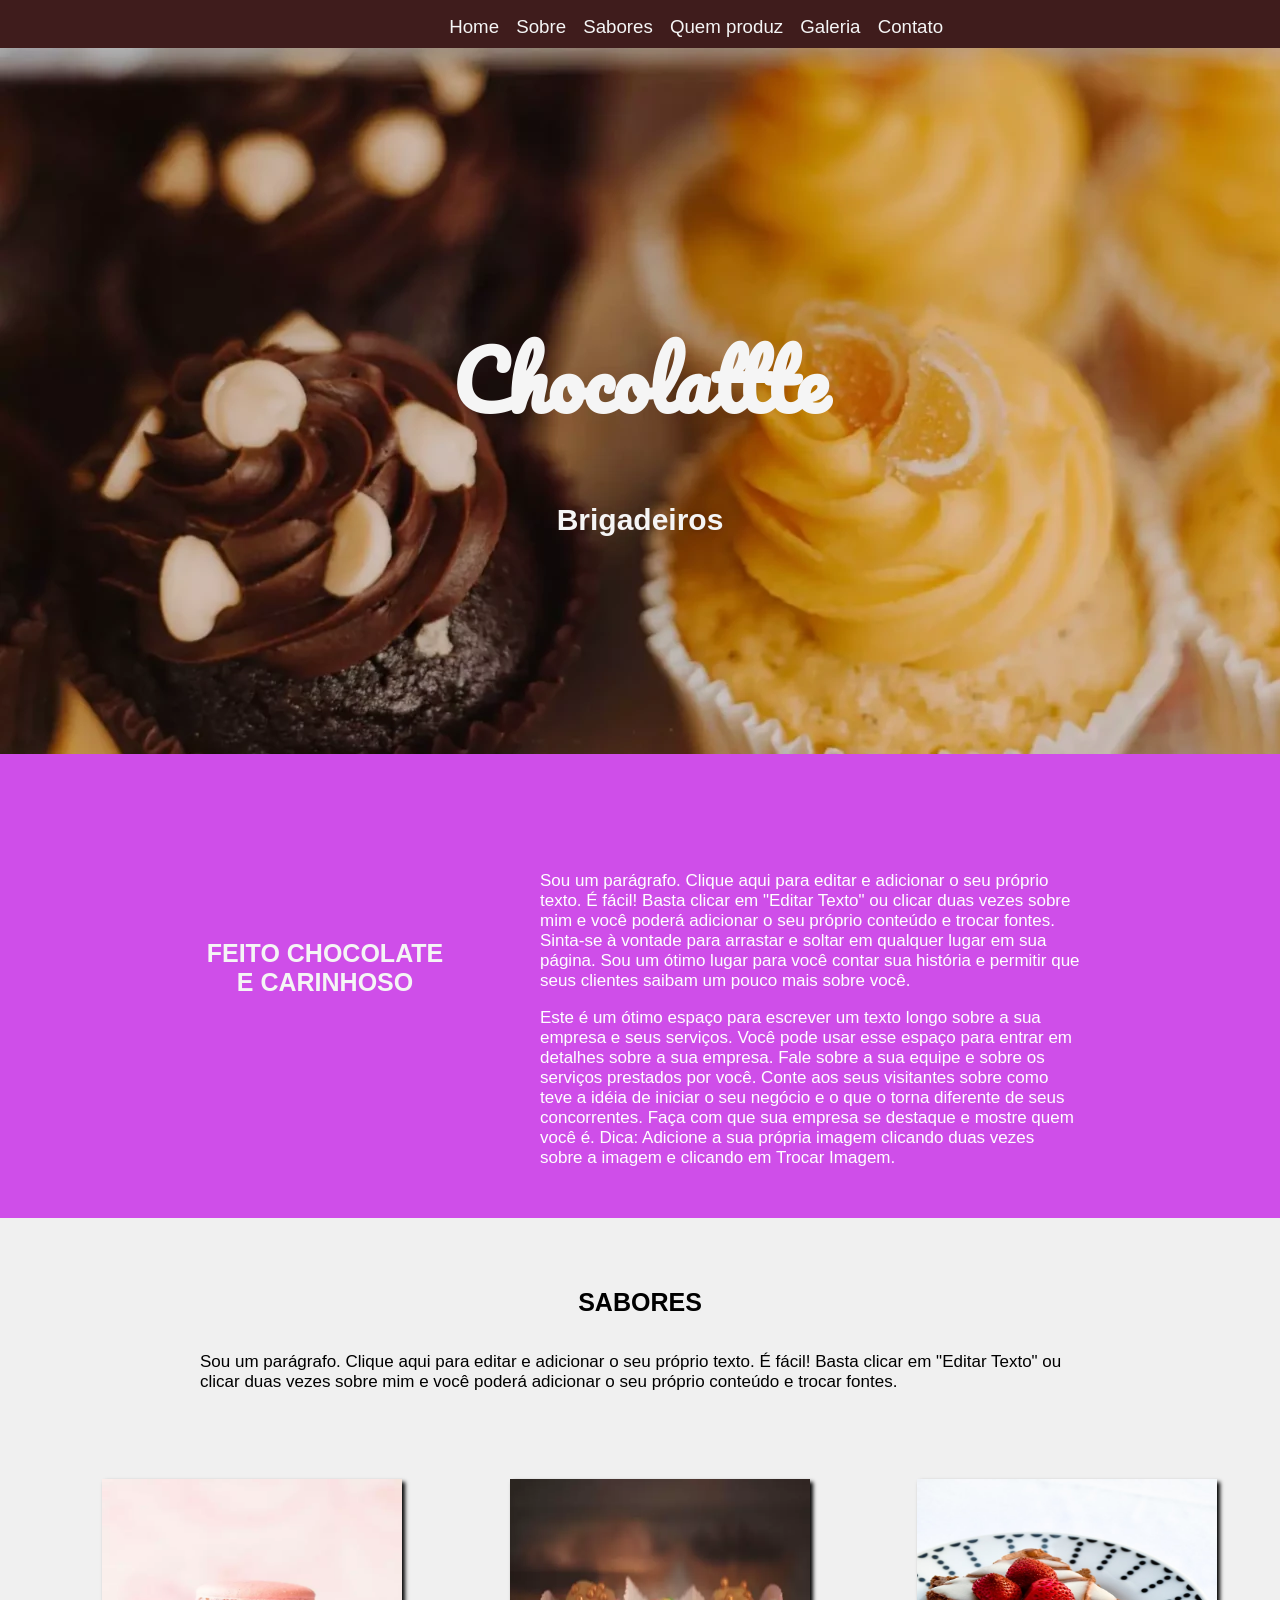
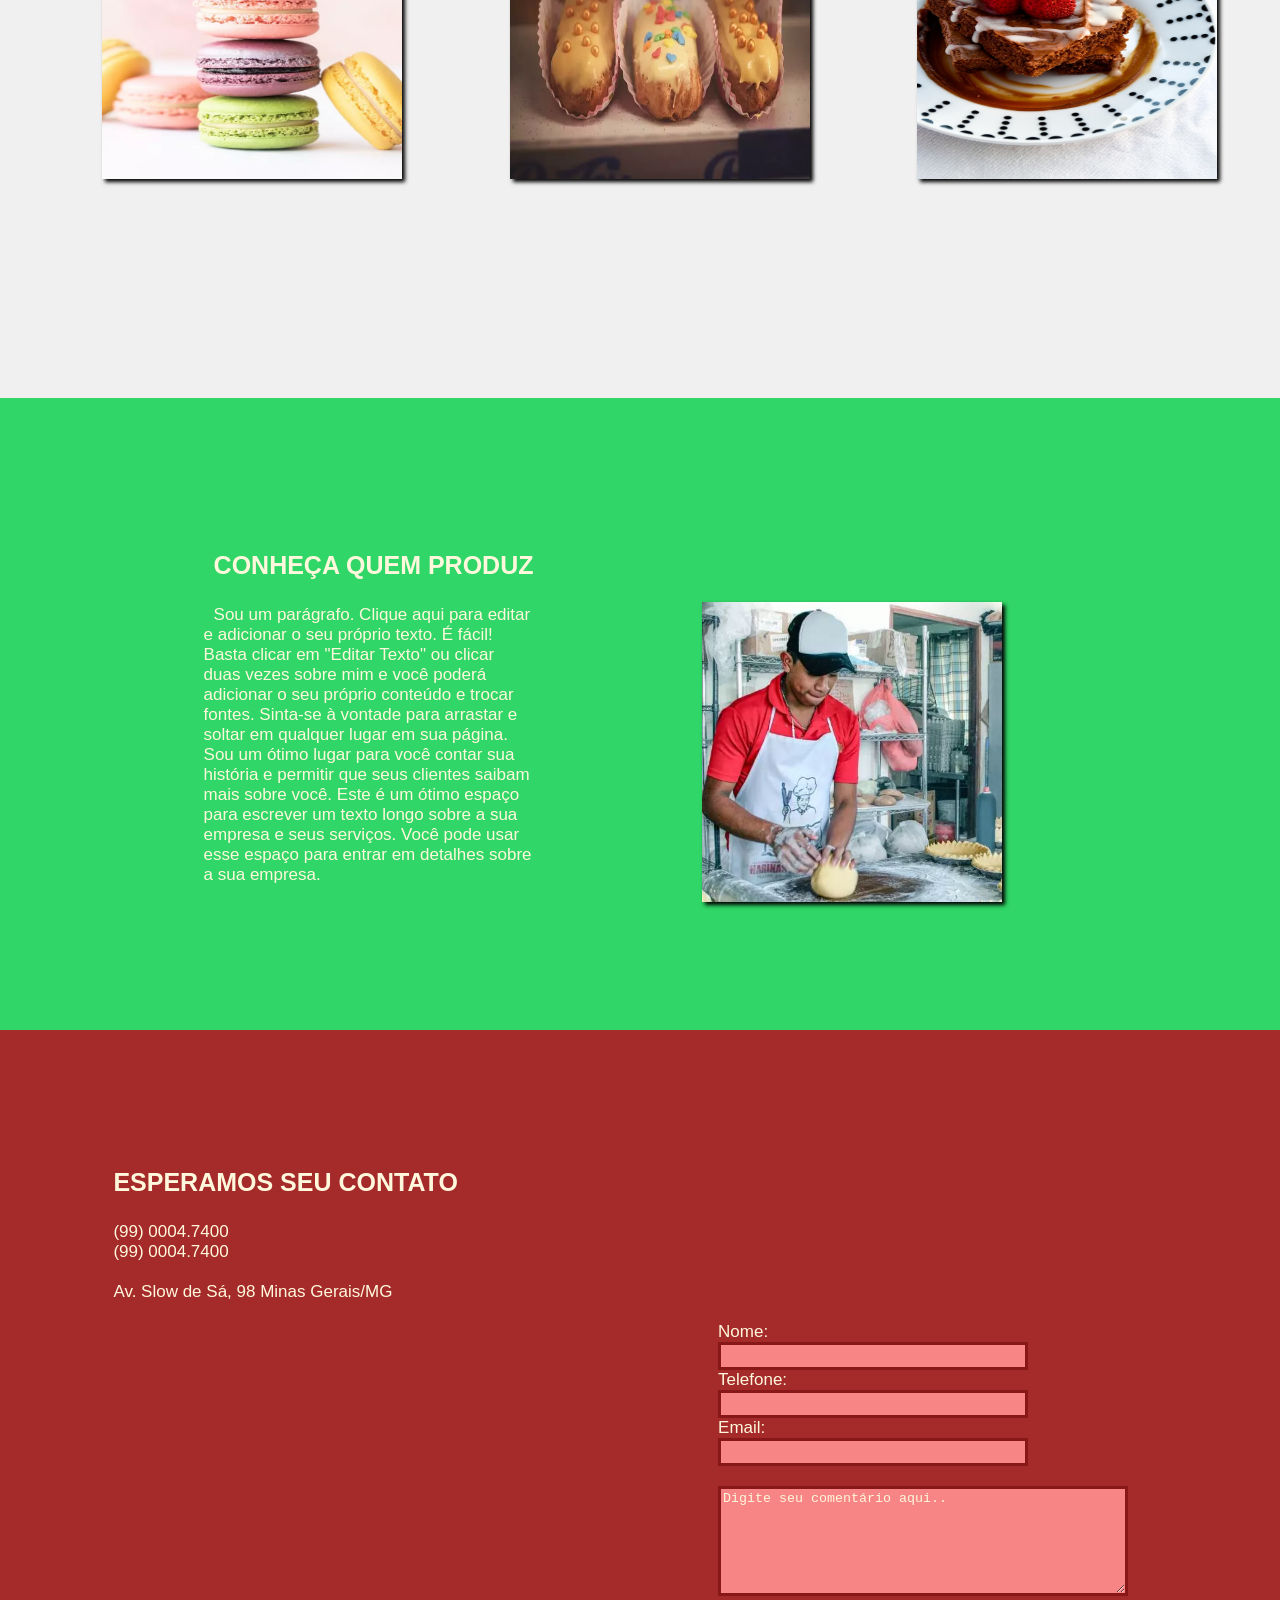
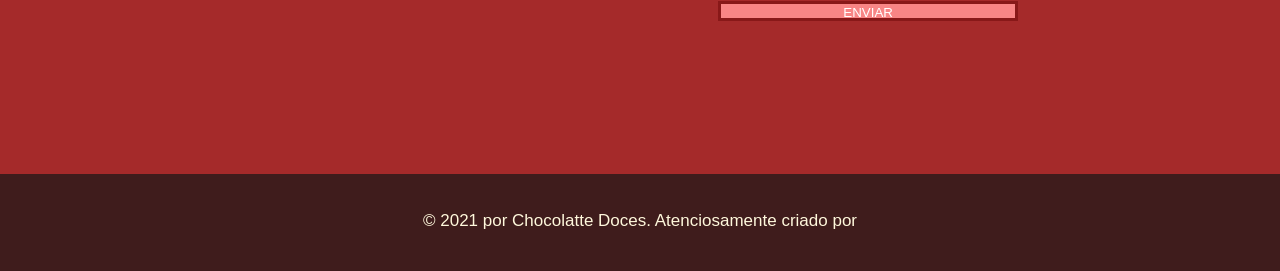
==== index.html @ e146c54c "Change of the visibility" ====
<!DOCTYPE html>
<html lang="pt-br">

<head>
    <meta charset="UTF-8">
    <meta http-equiv="X-UA-Compatible" content="IE=edge">
    <meta name="viewport" content="width=device-width, initial-scale=1.0">

    <link rel="preconnect" href="https://fonts.gstatic.com">
    <link href="https://fonts.googleapis.com/css2?family=Pacifico&display=swap" rel="stylesheet">
    <title>Chocolate</title>

    <link href="./css/style.css" rel="stylesheet">

</head>
<body>
    <header>
        <ul>
            <a href="#home"><li>Home</li></a>
            <a href="#quadro1"><li>Sobre</li></a>
            <a href="#meio"><li>Sabores</li></a>
            <a href="#meio2"><li>Quem produz</li></a>
            <a><li>Galeria</li></a>
            <a href="#rodape"><li>Contato</li></a>
        </ul>
    </header>
    <div id="home">
        <h1>Chocolattte</h1>
        <h2>Brigadeiros</h2>
    </div>

    <nav id="quadro1">
        <h3 id="title1">FEITO CHOCOLATE E CARINHOSO</h3>
        <div class="p1">

            <p>Sou um parágrafo. Clique aqui para editar e adicionar o seu próprio texto. É fácil! Basta clicar em
                "Editar
                Texto" ou clicar duas vezes sobre mim e você poderá adicionar o seu próprio conteúdo e trocar fontes.
                Sinta-se à vontade para arrastar e soltar em qualquer lugar em sua página. Sou um ótimo lugar para você
                contar sua história e permitir que seus clientes saibam um pouco mais sobre você.</p>

                <p>Este é um ótimo espaço para escrever um texto longo sobre a sua empresa e seus serviços. Você pode usar
                esse
                espaço para entrar em detalhes sobre a sua empresa. Fale sobre a sua equipe e sobre os serviços
                prestados
                por você. Conte aos seus visitantes sobre como teve a idéia de iniciar o seu negócio e o que o torna
                diferente de seus concorrentes. Faça com que sua empresa se destaque e mostre quem você é. Dica:
                Adicione a
                sua própria imagem clicando duas vezes sobre a imagem e clicando em Trocar Imagem.</p>
        </div>
        <div id="meio">
            <h3 class="tp2">SABORES</h3>
            <p class="p2">Sou um parágrafo. Clique aqui para editar e adicionar o seu próprio texto. É fácil! Basta clicar em
                "Editar Texto" ou clicar duas vezes sobre mim e você poderá adicionar o seu próprio conteúdo e trocar
                fontes.</p>
                <img class="imgmeio" src="./assets/imagem_final2.webp">
                <img class="imgmeio" src="./assets/imagem_final3.webp">
                <img class="imgmeio" src="./assets/imagem_final4.jpg">
        </div>
        <div id="meio2">
            <h3 class="p3">CONHEÇA QUEM PRODUZ</h3>

            <p class="p3">Sou um parágrafo. Clique aqui para editar e adicionar o seu próprio texto. É fácil! Basta clicar em
                "Editar Texto" ou clicar duas vezes sobre mim e você poderá adicionar o seu próprio conteúdo e trocar
                fontes. Sinta-se à vontade para arrastar e soltar em qualquer lugar em sua página. Sou um ótimo lugar
                para você contar sua história e permitir que seus clientes saibam mais sobre você.

                Este é um ótimo espaço para escrever um texto longo sobre a sua empresa e seus serviços. Você pode usar
                esse espaço para entrar em detalhes sobre a sua empresa.

            </p>
            <img id="prof" src="./assets/padeiro_meio.webp"><!--Aqui entra uma imagem ao lado do paragrafo-->
        </div>
        <div>
            <!--Recebe 3 fotos uma ao lado da outra-->
        </div>
        <div id="rodape">
            <div><!--Formulário flutuantes ao lado--></div>
            <h3>ESPERAMOS SEU CONTATO</h3>
                (99) 0004.7400<br>
                (99) 0004.7400<br>
                <br>Av. Slow de Sá, 98
                
                Minas Gerais/MG
                <form method="GET" action=""><br>
                    Nome:<br>
                    <input type="text" name="nome"><br>
                    Telefone:<br>
                    <input type="tel" name="tel"><br>
                    Email:<br>
                    <input type="email" name="email"><br>
                    <br>
                    <textarea name="desc">Digite seu comentário aqui..</textarea><br>
                    <input type="submit" value="ENVIAR"> 
                </form>
                <!--Icones abaixo -->
            </div>
        <footer>
            © 2021 por Chocolatte Doces.
            Atenciosamente criado por 
        </footer>
    </nav>
</body>

</html>
---- css/style.css ----
html{
    font-family:'Gill Sans', 'Gill Sans MT', Calibri, 'Trebuchet MS', sans-serif;
    font-size: 17px;
}
h1{
    color:whitesmoke;
    text-align: center;
    padding-top:20%;
    font-size:80px ;
    font-family:Pacifico;
}
h2{
    color:whitesmoke;
    text-align: center;
    font-size: 30px;
    padding-bottom:15%;
    padding-top:0px;
}
h3{
    font-family: 'Lucida Sans', 'Lucida Sans Regular', 'Lucida Grande', 'Lucida Sans Unicode', Geneva, Verdana, sans-serif;
    font-size: 25px;
}
body{
    background-image: url(../assets/primeiro_back.webp);
    background-repeat: no-repeat;
    background-attachment: fixed;
    margin: 0px;
}
li{
    font-size: 1.1rem;
    display: inline-block;
    padding-top: -10px;
    padding-left: 1%;
    list-style-type: none;
    color:whitesmoke;

}
li:hover{
    color:brown;
    transition: 1s;
}
header{
    background-color: rgb(63, 28, 28);
    margin: auto;
    width: 100%;
    height: 30px;
    padding-bottom: 1.5%;
    padding-left:31%;
    margin-top:-55px;
    position: fixed;
    /*margin-left: -1%;
    margin-right: -1%;*/
}
#home:hover{
    transition: 2s;
    color:rgb(250, 206, 206);
}
#title1:hover{
    color:brown;
    transition: 2s;
}
#title1{
    color:whitesmoke;
    float:left;
    font-size:25px ;
    width: 250px;
    height: 140px;
    padding:90px;
    padding-left: 200px;
    padding-top: 160px;
    text-align: center;
}
.p1{
    background-color:rgb(207, 78, 233);
    color:white;
    width:auto;
    height: 300px;
    padding: 5%;
    padding-right:200px;
    padding-top: 100px;
    float:none;
    text-align: left;
    font-size: 17px;
}
#meio{
    margin-top: -25px;
    color:black;
    background-color: rgb(240, 240, 240);
    width: 100%;
    height: 800px; 
    display: block;
    transition: 2s;
}
.tp2{
    text-align: center;
    padding-top:70px;
}
.p2{
    padding-top: 10px;
    padding-left: 200px;
    padding-right: 200px;  
}
.imgmeio{
    margin-top: 70px;
    margin-left: 8%;
    width: 300px;
    height: 300px;
    display: inline-block;
    box-shadow: 3px 3px 4px black;
}

#meio2{
    background-color: rgb(48, 214, 103);
    margin-top:-20px; 
    padding:10%;
}
#prof{
    width: 300px;
    float: right;
    display: inline-block;
    margin-top: -300px;
    margin-right: 150px;
    box-shadow:3px 3px 4px black;
}
.p3{
    text-align: left;
    width: 330px;
    padding-left: 2cm;
    color:cornsilk;
    text-indent: 10px;
    
}
#rodape{
    color:cornsilk;
    background-color: brown;
    padding: 3cm;
    display: inline-block;
}
form{
    display: inline-block;
    float:right;
    margin-left:16cm;
    margin-bottom: 1cm;
    width: 490px;            
}
textarea{
    width: 400px;
    height: 100px;
    background-color:rgb(248, 133, 133) ;
    color: cornsilk;
    border: 3px solid rgb(136, 24, 24);
}
footer{
    color: cornsilk;
    background-color:  rgb(63, 28, 28);
    width: auto;
    height: 60px;
    text-align: center;
    padding-top: 1cm;
}
input{
    border: 3px solid rgb(136, 24, 24);
    background-color:rgb(248, 133, 133);
    color: white;
    width: 300px;
    height:20px;

}
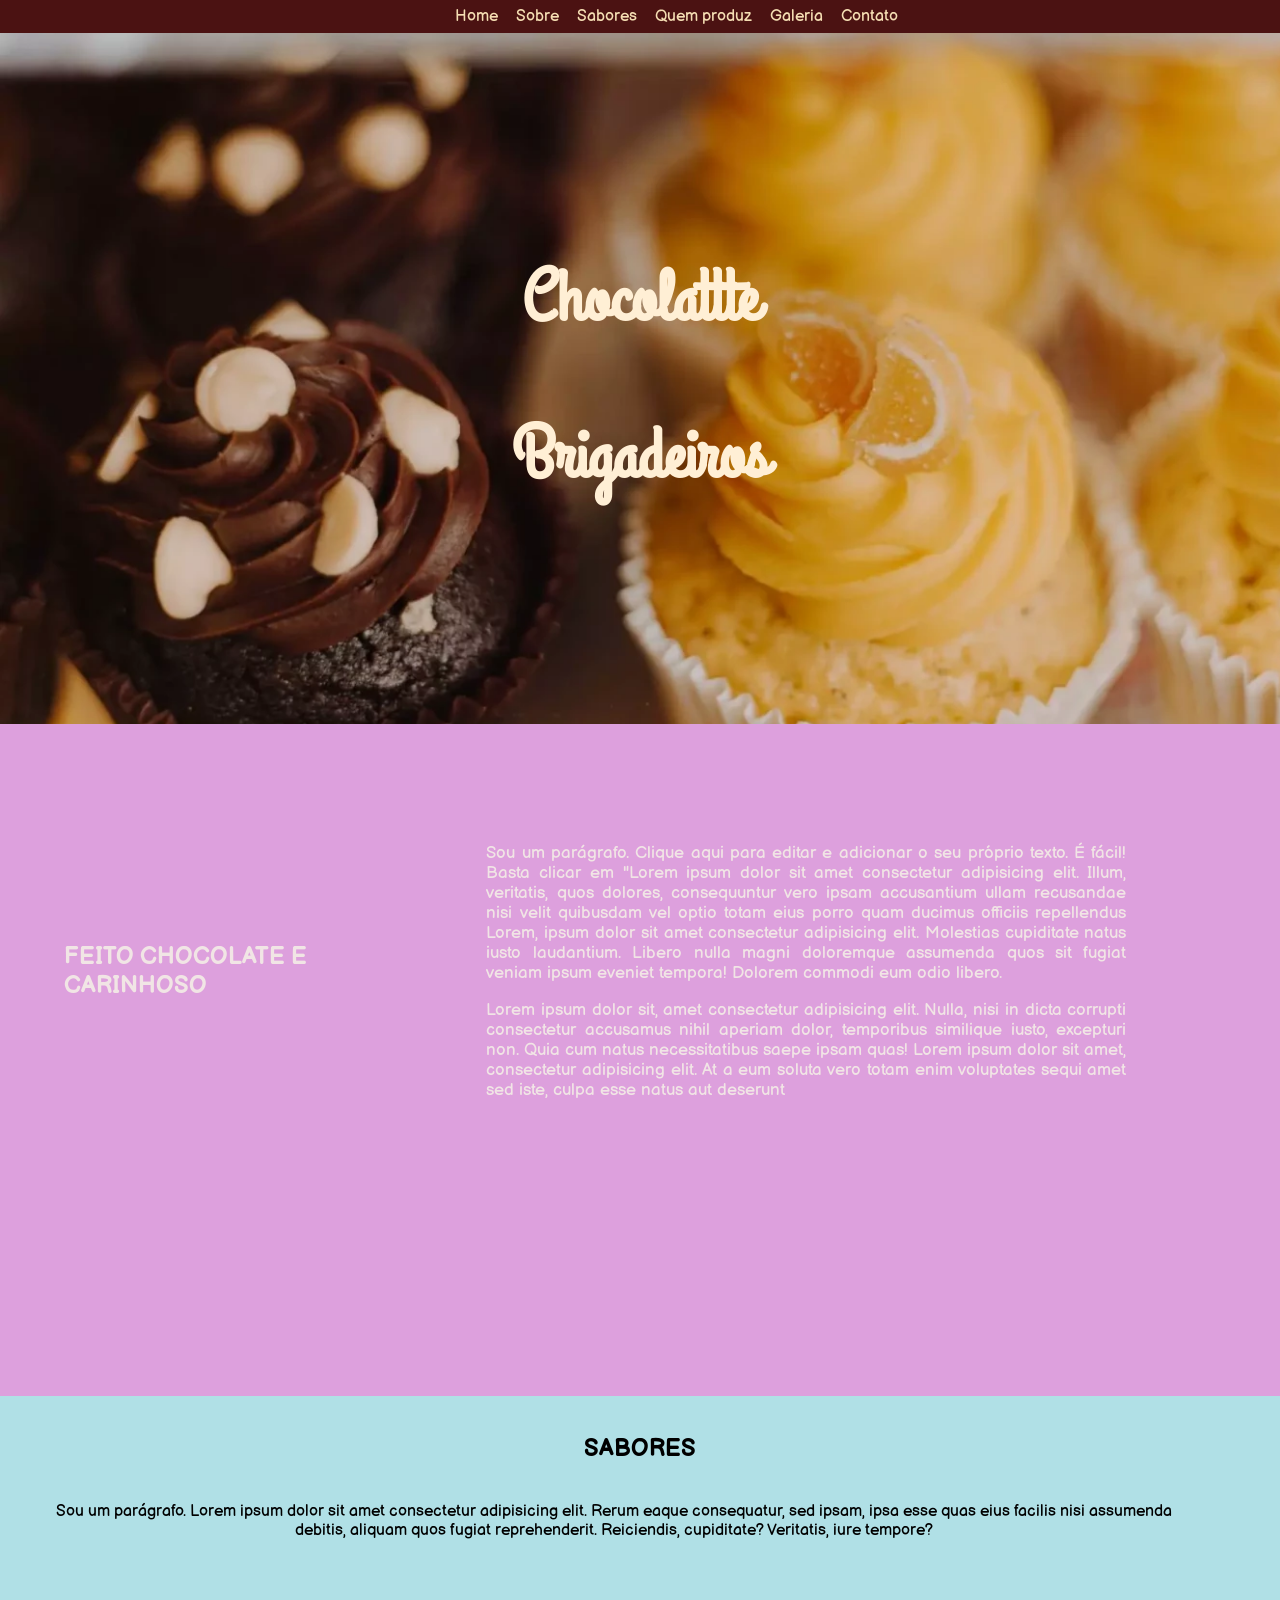
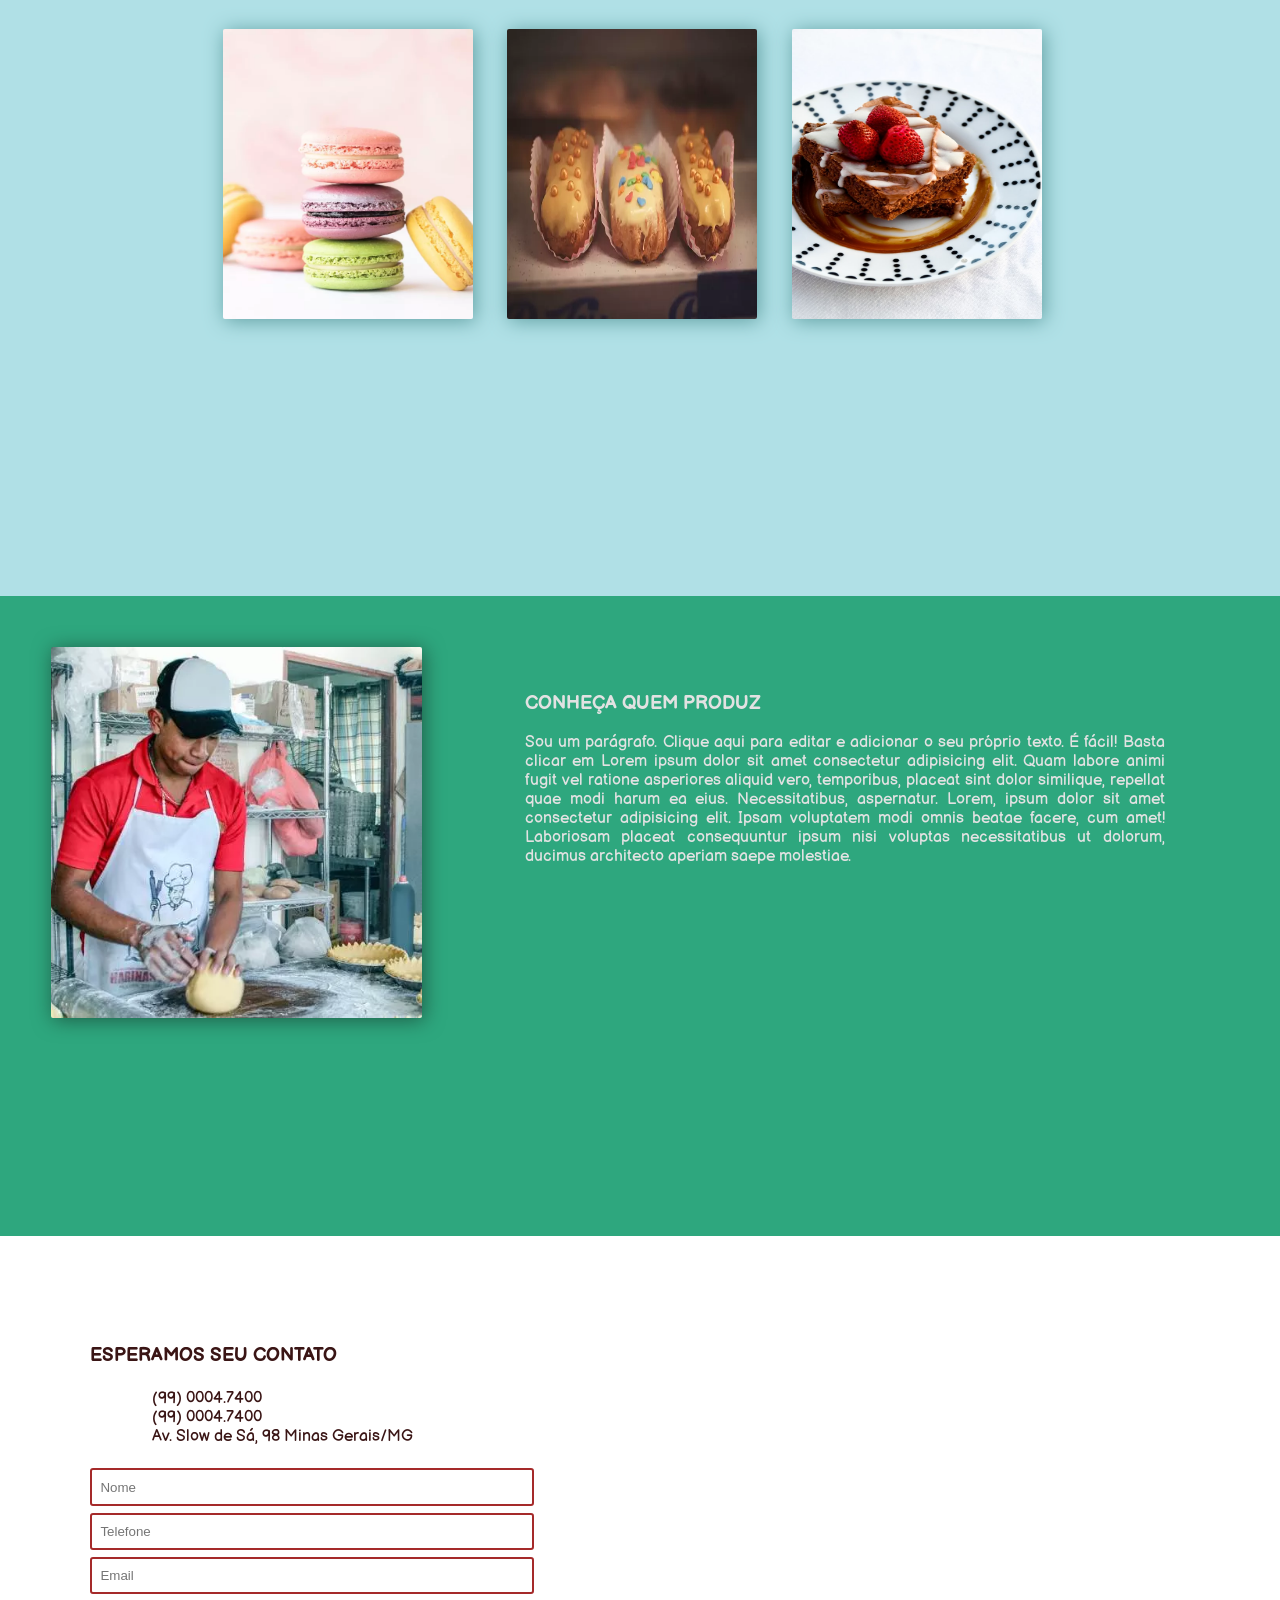
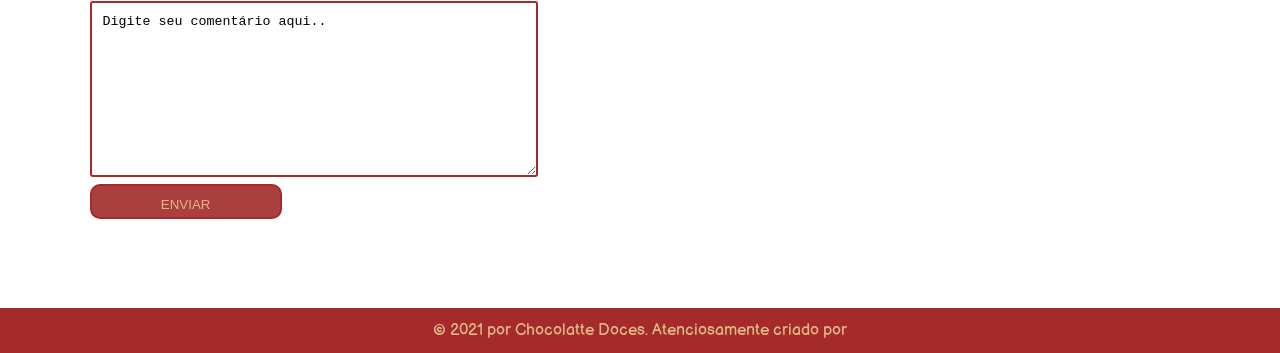
==== commit bc204ecb: "Organizing The Site!" ====
--- a/index.html
+++ b/index.html
@@ -7,99 +7,138 @@
     <meta name="viewport" content="width=device-width, initial-scale=1.0">
 
     <link rel="preconnect" href="https://fonts.gstatic.com">
-    <link href="https://fonts.googleapis.com/css2?family=Pacifico&display=swap" rel="stylesheet">
+    <link href="https://fonts.googleapis.com/css2?family=Balsamiq+Sans:ital@1&display=swap" rel="stylesheet">
+
+
+    <link rel="preconnect" href="https://fonts.gstatic.com">
+    <link href="https://fonts.googleapis.com/css2?family=Balsamiq+Sans:ital@1&family=Grand+Hotel&display=swap"
+        rel="stylesheet">
+
+    <!-- ----- Fontes Wb---- -->
     <title>Chocolate</title>
 
     <link href="./css/style.css" rel="stylesheet">
 
 </head>
+
 <body>
+    <!-- ----------Cabeçalho----------- -->
+
     <header>
-        <ul>
-            <a href="#home"><li>Home</li></a>
-            <a href="#quadro1"><li>Sobre</li></a>
-            <a href="#meio"><li>Sabores</li></a>
-            <a href="#meio2"><li>Quem produz</li></a>
-            <a><li>Galeria</li></a>
-            <a href="#rodape"><li>Contato</li></a>
+        <ul class="menu">
+            <a class="list_menu" href="#home">
+                <li>Home</li>
+            </a>
+            <a class="list_menu" href="#corpo">
+                <li>Sobre</li>
+            </a>
+            <a class="list_menu" href="#corpo_sabores">
+                <li>Sabores</li>
+            </a>
+            <a class="list_menu" href="#corpo_produz">
+                <li>Quem produz</li>
+            </a>
+            <a class="list_menu">
+                <li>Galeria</li>
+            </a>
+            <a class="list_menu" href="#rodape">
+                <li>Contato</li>
+            </a>
         </ul>
     </header>
-    <div id="home">
-        <h1>Chocolattte</h1>
-        <h2>Brigadeiros</h2>
-    </div>
 
-    <nav id="quadro1">
-        <h3 id="title1">FEITO CHOCOLATE E CARINHOSO</h3>
-        <div class="p1">
+    <!-- -------------Página inicial------------ -->
+
+    <section id="home">
+        <div class="grupo_home">
+            <h1>Chocolattte</h1>
+            <h2>Brigadeiros</h2>
+        </div>
+    </section>
+
+    <!-- ----------------Sobre min--------------------- -->
+    <section id="corpo">
+        <h3 class="h3_corpo">FEITO CHOCOLATE E CARINHOSO</h3>
+        <div class="p_corpo">
 
             <p>Sou um parágrafo. Clique aqui para editar e adicionar o seu próprio texto. É fácil! Basta clicar em
-                "Editar
-                Texto" ou clicar duas vezes sobre mim e você poderá adicionar o seu próprio conteúdo e trocar fontes.
-                Sinta-se à vontade para arrastar e soltar em qualquer lugar em sua página. Sou um ótimo lugar para você
-                contar sua história e permitir que seus clientes saibam um pouco mais sobre você.</p>
+                "Lorem ipsum dolor sit amet consectetur adipisicing elit. Illum, veritatis, quos dolores, consequuntur
+                vero ipsam accusantium ullam recusandae nisi velit quibusdam vel optio totam eius porro quam ducimus
+                officiis repellendus
+                Lorem, ipsum dolor sit amet consectetur adipisicing elit. Molestias cupiditate natus iusto laudantium.
+                Libero nulla magni doloremque assumenda quos sit fugiat veniam ipsum eveniet tempora! Dolorem commodi
+                eum odio libero.</p>
 
-                <p>Este é um ótimo espaço para escrever um texto longo sobre a sua empresa e seus serviços. Você pode usar
-                esse
-                espaço para entrar em detalhes sobre a sua empresa. Fale sobre a sua equipe e sobre os serviços
-                prestados
-                por você. Conte aos seus visitantes sobre como teve a idéia de iniciar o seu negócio e o que o torna
-                diferente de seus concorrentes. Faça com que sua empresa se destaque e mostre quem você é. Dica:
-                Adicione a
-                sua própria imagem clicando duas vezes sobre a imagem e clicando em Trocar Imagem.</p>
+            <p>Lorem ipsum dolor sit, amet consectetur adipisicing elit. Nulla, nisi in dicta corrupti consectetur
+                accusamus nihil aperiam dolor, temporibus similique iusto, excepturi non. Quia cum natus necessitatibus
+                saepe ipsam quas!
+                Lorem ipsum dolor sit amet, consectetur adipisicing elit. At a eum soluta vero totam enim voluptates
+                sequi amet sed iste, culpa esse natus aut deserunt
+            </p>
         </div>
-        <div id="meio">
-            <h3 class="tp2">SABORES</h3>
-            <p class="p2">Sou um parágrafo. Clique aqui para editar e adicionar o seu próprio texto. É fácil! Basta clicar em
-                "Editar Texto" ou clicar duas vezes sobre mim e você poderá adicionar o seu próprio conteúdo e trocar
-                fontes.</p>
-                <img class="imgmeio" src="./assets/imagem_final2.webp">
-                <img class="imgmeio" src="./assets/imagem_final3.webp">
-                <img class="imgmeio" src="./assets/imagem_final4.jpg">
-        </div>
-        <div id="meio2">
-            <h3 class="p3">CONHEÇA QUEM PRODUZ</h3>
+    </section>
 
-            <p class="p3">Sou um parágrafo. Clique aqui para editar e adicionar o seu próprio texto. É fácil! Basta clicar em
-                "Editar Texto" ou clicar duas vezes sobre mim e você poderá adicionar o seu próprio conteúdo e trocar
-                fontes. Sinta-se à vontade para arrastar e soltar em qualquer lugar em sua página. Sou um ótimo lugar
-                para você contar sua história e permitir que seus clientes saibam mais sobre você.
+    <!-- ------------Meio---------- -->
 
-                Este é um ótimo espaço para escrever um texto longo sobre a sua empresa e seus serviços. Você pode usar
-                esse espaço para entrar em detalhes sobre a sua empresa.
+
+    <section id="corpo_sabores">
+        <h3 class="h3_corp_sabores">SABORES</h3>
+        <p class="p_corp_sabores">Sou um parágrafo. Lorem ipsum dolor sit amet consectetur adipisicing elit. Rerum eaque
+            consequatur, sed ipsam, ipsa esse quas eius facilis nisi assumenda debitis, aliquam quos fugiat
+            reprehenderit. Reiciendis, cupiditate? Veritatis, iure tempore?</p>
+        <figure>
+            <img class="img_corp_sabores" src="./assets/imagem_final2.webp">
+            <img class="img_corp_sabores" src="./assets/imagem_final3.webp">
+            <img class="img_corp_sabores" src="./assets/imagem_final4.jpg">
+        </figure>
+    </section>
+
+
+    <!-- ---------Segundo-Meio-------- -->
+
+
+    <section id="corpo_produz">
+        <div class="p_corp_produz">
+            <h3>CONHEÇA QUEM PRODUZ</h3>
+            <p>Sou um parágrafo. Clique aqui para editar e adicionar o seu próprio texto. É fácil! Basta clicar
+                em
+                Lorem ipsum dolor sit amet consectetur adipisicing elit. Quam labore animi fugit vel ratione asperiores
+                aliquid vero, temporibus, placeat sint dolor similique, repellat quae modi harum ea eius.
+                Necessitatibus, aspernatur.
+                Lorem, ipsum dolor sit amet consectetur adipisicing elit. Ipsam voluptatem modi omnis beatae facere, cum
+                amet! Laboriosam placeat consequuntur ipsum nisi voluptas necessitatibus ut dolorum, ducimus architecto
+                aperiam saepe molestiae.
 
             </p>
-            <img id="prof" src="./assets/padeiro_meio.webp"><!--Aqui entra uma imagem ao lado do paragrafo-->
         </div>
-        <div>
-            <!--Recebe 3 fotos uma ao lado da outra-->
-        </div>
-        <div id="rodape">
-            <div><!--Formulário flutuantes ao lado--></div>
-            <h3>ESPERAMOS SEU CONTATO</h3>
-                (99) 0004.7400<br>
-                (99) 0004.7400<br>
-                <br>Av. Slow de Sá, 98
-                
-                Minas Gerais/MG
-                <form method="GET" action=""><br>
-                    Nome:<br>
-                    <input type="text" name="nome"><br>
-                    Telefone:<br>
-                    <input type="tel" name="tel"><br>
-                    Email:<br>
-                    <input type="email" name="email"><br>
-                    <br>
-                    <textarea name="desc">Digite seu comentário aqui..</textarea><br>
-                    <input type="submit" value="ENVIAR"> 
-                </form>
-                <!--Icones abaixo -->
-            </div>
-        <footer>
-            © 2021 por Chocolatte Doces.
-            Atenciosamente criado por 
-        </footer>
-    </nav>
+        <img class="img_produz" src="./assets/padeiro_meio.webp">
+    </section>
+
+
+    <!-- ------------Final--------- -->
+
+    <div id="rodape">
+        <h3>ESPERAMOS SEU CONTATO</h3>
+        <ul class="ul_rodape">
+            <li>(99) 0004.7400</li>
+            <li>(99) 0004.7400</li>
+            Av. Slow de Sá, 98
+            Minas Gerais/MG
+        </ul>
+
+        <form method="GET" action="">
+            <input type="text" name="nome" placeholder="Nome">
+            <input type="tel" name="tel" placeholder="Telefone">
+            <input type="email" name="email" placeholder="Email">
+            <textarea name="desc">Digite seu comentário aqui..</textarea>
+            <input class="botao_rodape" type="submit" value="ENVIAR">
+        </form>
+    </div>
+    <!-- -------------------Rodapé--------------------- -->
+    <footer>
+        © 2021 por Chocolatte Doces.
+        Atenciosamente criado por
+    </footer>
 </body>
 
 </html>
--- a/css/style.css
+++ b/css/style.css
@@ -1,168 +1,334 @@
-html{
-    font-family:'Gill Sans', 'Gill Sans MT', Calibri, 'Trebuchet MS', sans-serif;
-    font-size: 17px;
-}
-h1{
-    color:whitesmoke;
-    text-align: center;
-    padding-top:20%;
-    font-size:80px ;
-    font-family:Pacifico;
-}
-h2{
-    color:whitesmoke;
-    text-align: center;
-    font-size: 30px;
-    padding-bottom:15%;
-    padding-top:0px;
-}
-h3{
-    font-family: 'Lucida Sans', 'Lucida Sans Regular', 'Lucida Grande', 'Lucida Sans Unicode', Geneva, Verdana, sans-serif;
-    font-size: 25px;
-}
+/* --------Configurações Gerais------ */
 body{
+    margin:0%;
+    padding: 0%;
     background-image: url(../assets/primeiro_back.webp);
     background-repeat: no-repeat;
+    background-size: cover;
     background-attachment: fixed;
-    margin: 0px;
-}
-li{
-    font-size: 1.1rem;
-    display: inline-block;
-    padding-top: -10px;
-    padding-left: 1%;
+    
+    
+    /* --font-- */
+    font-size: 1rem;
+    font-family: 'Balsamiq Sans', cursive;
+ }
+
+
+/* --------Cabeçalho----------- */
+header{
+    background-color: rgb(75, 18, 18);
+    color:wheat;
+    margin: 0%;
+    padding: 0%;
+    width: auto;
+    height: auto;
+
+}
+.menu{
+    width:55%;
+    padding: 0%;
+    margin-left: 35%;
+    margin-top: 0%;
+}
+.list_menu{
+    display: inline-block;
+    padding: 1%;
+
+    /* font */
     list-style-type: none;
-    color:whitesmoke;
-
-}
-li:hover{
-    color:brown;
+    color: wheat;
+    text-decoration: none;
+}
+.list_menu:hover{
+    color: rgb(122, 101, 60);
     transition: 1s;
 }
-header{
-    background-color: rgb(63, 28, 28);
+/* ----------Página inicial------------ */
+#home{
+    margin: 0%;
+    padding: 0%;
+    
+    /* font */
+
+    color: papayawhip;
+}
+.grupo_home{
+    
+    text-align: center;
+    margin: 17%;
+
+    /* font */
+    font-family: 'Grand Hotel', cursive;
+    font-size: 3em;
+}
+
+/* -------------Sobre min--------------------- */
+#corpo{
+    background-color: plum;
+    width: auto;
+    height: 42rem;
+    margin: 0%;
+    padding: 0%;
+    position: relative;
+    
+    /* font */
+    color: rgb(241, 229, 229);
+}
+.p_corpo{
+    padding: 1%;
+
+    display: inline-block;
+    width: 50%;
+    height: 50%;
+    float: right;
+    margin-top: 7%;
+    margin-left: 5%;
+    position: absolute;
+     /* font */
+
+     font-size: 105%;
+     text-align: justify;
+}
+.h3_corpo{
+
+    display: inline-block;
+    width: 25%;
+    margin-top: 17%;
+    margin-left: 5%;
+    margin-right: 2%;
+
+    /* font */
+
+    font-size: 150%;
+
+
+}
+/* ----------------------Meio----------------------- */
+#corpo_sabores{
+    background-color: powderblue;
+    width: auto;
+    height:50rem;
     margin: auto;
-    width: 100%;
-    height: 30px;
-    padding-bottom: 1.5%;
-    padding-left:31%;
-    margin-top:-55px;
-    position: fixed;
-    /*margin-left: -1%;
-    margin-right: -1%;*/
-}
-#home:hover{
-    transition: 2s;
-    color:rgb(250, 206, 206);
-}
-#title1:hover{
-    color:brown;
-    transition: 2s;
-}
-#title1{
-    color:whitesmoke;
-    float:left;
-    font-size:25px ;
+    position: relative;
+}
+.h3_corp_sabores{
+    text-align: center;
+    width: 15%;
+    height: auto;
+    margin: auto;
+    padding-top: 3%;
+
+    /* font */
+    font-size: 150%;
+}
+.p_corp_sabores{
+    text-align: center;
+    width: 90%;
+    margin: 3%;
+}
+.img_corp_sabores{
     width: 250px;
-    height: 140px;
-    padding:90px;
-    padding-left: 200px;
-    padding-top: 160px;
+    height:290px;
+    display: inline-block;
+    margin-left: 3%;
+    border-radius: 2px;
+    box-shadow:2px 2px 20px cadetblue;
+}
+figure{
+    margin-top: 4%;
+    width: 80%;
+    margin-left:15%;
+    position:absolute;
+
+}
+/* --------------------------Segundo-Meio-------------------- */
+
+#corpo_produz{
+    background-color: rgb(46, 167, 126);
+    width: auto;
+    height: 40rem;
+    margin: 0%;
+    padding: 0%;
+    position: relative;
+    /* font */
+    color: rgb(226, 226, 226);
+
+}
+.p_corp_produz{
+    padding: 1%;
+    display: inline-block;
+    width: 50%;
+    height: 50%;
+    float: right;
+    margin-top: 5%;
+    margin-left: 40%;
+    position: absolute;
+
+    text-align: justify;
+}
+.img_produz{
+    width: 29vw;
+    margin: 4%;
+    position: absolute;
+    border-radius: 2px;
+    box-shadow:2px 2px 20px rgb(30, 92, 71);
+}
+/* --------------------------------Final------------------------------ 
+*/
+#rodape{
+    background-color: rgb(255, 255, 255);
+    width: auto;
+    height: auto;
+    margin: 0%;
+    padding: 7%;
+    position: relative;
+
+    /* font */
+    color: rgb(58, 21, 21);
+
+}
+input{
+    display: block;
+    margin-top: 0.6%;
+    width: 33vw;
+    height: 16px;
+    border: 2px solid brown;
+    border-radius: 3px;
+    padding: 0.8%;
+}
+textarea{
+    display: block;
+    margin-top: 0.6%;
+    padding: 1%;
+    width: 33vw;
+    height: 150px;
+    border: 2px solid brown;
+    border-radius: 3px;
+}
+.ul_rodape{
+    margin: 2%;
+    list-style: none;
+}
+.botao_rodape{
+    width:15vw;
+    height: 35px;
+    background-color: rgb(170, 63, 63);
+    padding: 1%;
+    border-radius: 10px;
+
+    /* font */
+    color: burlywood;
+
+}
+
+/* -----------------------------Rodapé-------------------------------------------- */
+footer{
+    background-color:brown;
     text-align: center;
-}
-.p1{
-    background-color:rgb(207, 78, 233);
-    color:white;
-    width:auto;
-    height: 300px;
-    padding: 5%;
-    padding-right:200px;
-    padding-top: 100px;
-    float:none;
-    text-align: left;
-    font-size: 17px;
-}
-#meio{
-    margin-top: -25px;
-    color:black;
-    background-color: rgb(240, 240, 240);
-    width: 100%;
-    height: 800px; 
-    display: block;
-    transition: 2s;
-}
-.tp2{
-    text-align: center;
-    padding-top:70px;
-}
-.p2{
-    padding-top: 10px;
-    padding-left: 200px;
-    padding-right: 200px;  
-}
-.imgmeio{
-    margin-top: 70px;
-    margin-left: 8%;
-    width: 300px;
-    height: 300px;
-    display: inline-block;
-    box-shadow: 3px 3px 4px black;
-}
-
-#meio2{
-    background-color: rgb(48, 214, 103);
-    margin-top:-20px; 
-    padding:10%;
-}
-#prof{
-    width: 300px;
-    float: right;
-    display: inline-block;
-    margin-top: -300px;
-    margin-right: 150px;
-    box-shadow:3px 3px 4px black;
-}
-.p3{
-    text-align: left;
-    width: 330px;
-    padding-left: 2cm;
-    color:cornsilk;
-    text-indent: 10px;
-    
-}
-#rodape{
-    color:cornsilk;
-    background-color: brown;
-    padding: 3cm;
-    display: inline-block;
-}
-form{
-    display: inline-block;
-    float:right;
-    margin-left:16cm;
-    margin-bottom: 1cm;
-    width: 490px;            
-}
-textarea{
-    width: 400px;
-    height: 100px;
-    background-color:rgb(248, 133, 133) ;
-    color: cornsilk;
-    border: 3px solid rgb(136, 24, 24);
-}
-footer{
-    color: cornsilk;
-    background-color:  rgb(63, 28, 28);
-    width: auto;
-    height: 60px;
-    text-align: center;
-    padding-top: 1cm;
-}
-input{
-    border: 3px solid rgb(136, 24, 24);
-    background-color:rgb(248, 133, 133);
-    color: white;
-    width: 300px;
-    height:20px;
+    padding: 1%;
+
+    /* font */
+    color: burlywood;
+}
+
+
+
+@media screen and (max-width: 700px) {
+    /* --------Configurações Gerais------ */
+body{
+        width: auto;
+        background-size: cover;
+        background-position: center;
+}
+
+/* --------Cabeçalho----------- */
+ .menu{
+    width:90%;
+    padding: 0%;
+    margin:auto;
+}
+.list_menu{
+    display: block;
+    padding: 3%;
+    border-bottom: 2px double wheat;
+
+    /* font */
+    font-size: 24px;
+}
+
+
+/* ----------Página inicial------------ */
+.grupo_home{
+    margin-top:40%;
+    margin-bottom: 40%;
+
+    /* font */
+    font-size: 1.9em;
+}
+
+
+/* -------------Sobre min--------------------- */
+#corpo{
+    width: auto;
+    height: 52rem;
+}
+.p_corpo{
+    padding: 1%;
+    display: block;
+    width: 90%;
+    position: absolute;
+
+}
+.h3_corpo{
+
+    display: inline-block;
+    width: 50%;
+    margin-top: 10%;
+}
+
+/* ----------------------Meio----------------------- */
+#corpo_sabores{
+    width: auto;
+    height:70rem;
+}
+.h3_corp_sabores{
+    width: auto;
+}
+.p_corp_sabores{
+    width: 90%;
+    margin:auto;
+}
+.img_corp_sabores{
+    display: block;
+    margin:auto;
+}
+
+
+#corpo_produz{
+    background-color: rgb(46, 167, 126);
+    width: auto;
+    height: 45rem;
+    margin: 0%;
+    padding: 0%;
+    position: relative;
+    /* font */
+    color: rgb(226, 226, 226);
+
+}
+.p_corp_produz{
+    padding: 1%;
+    display: block;
+    width: 90%;
+    height:auto;
+    margin: 5%;
+
+}
+.img_produz{
+    width: 210px;
+    margin: 5%;
+    bottom: 6%;
+    display: block;
+
+}
 
 }
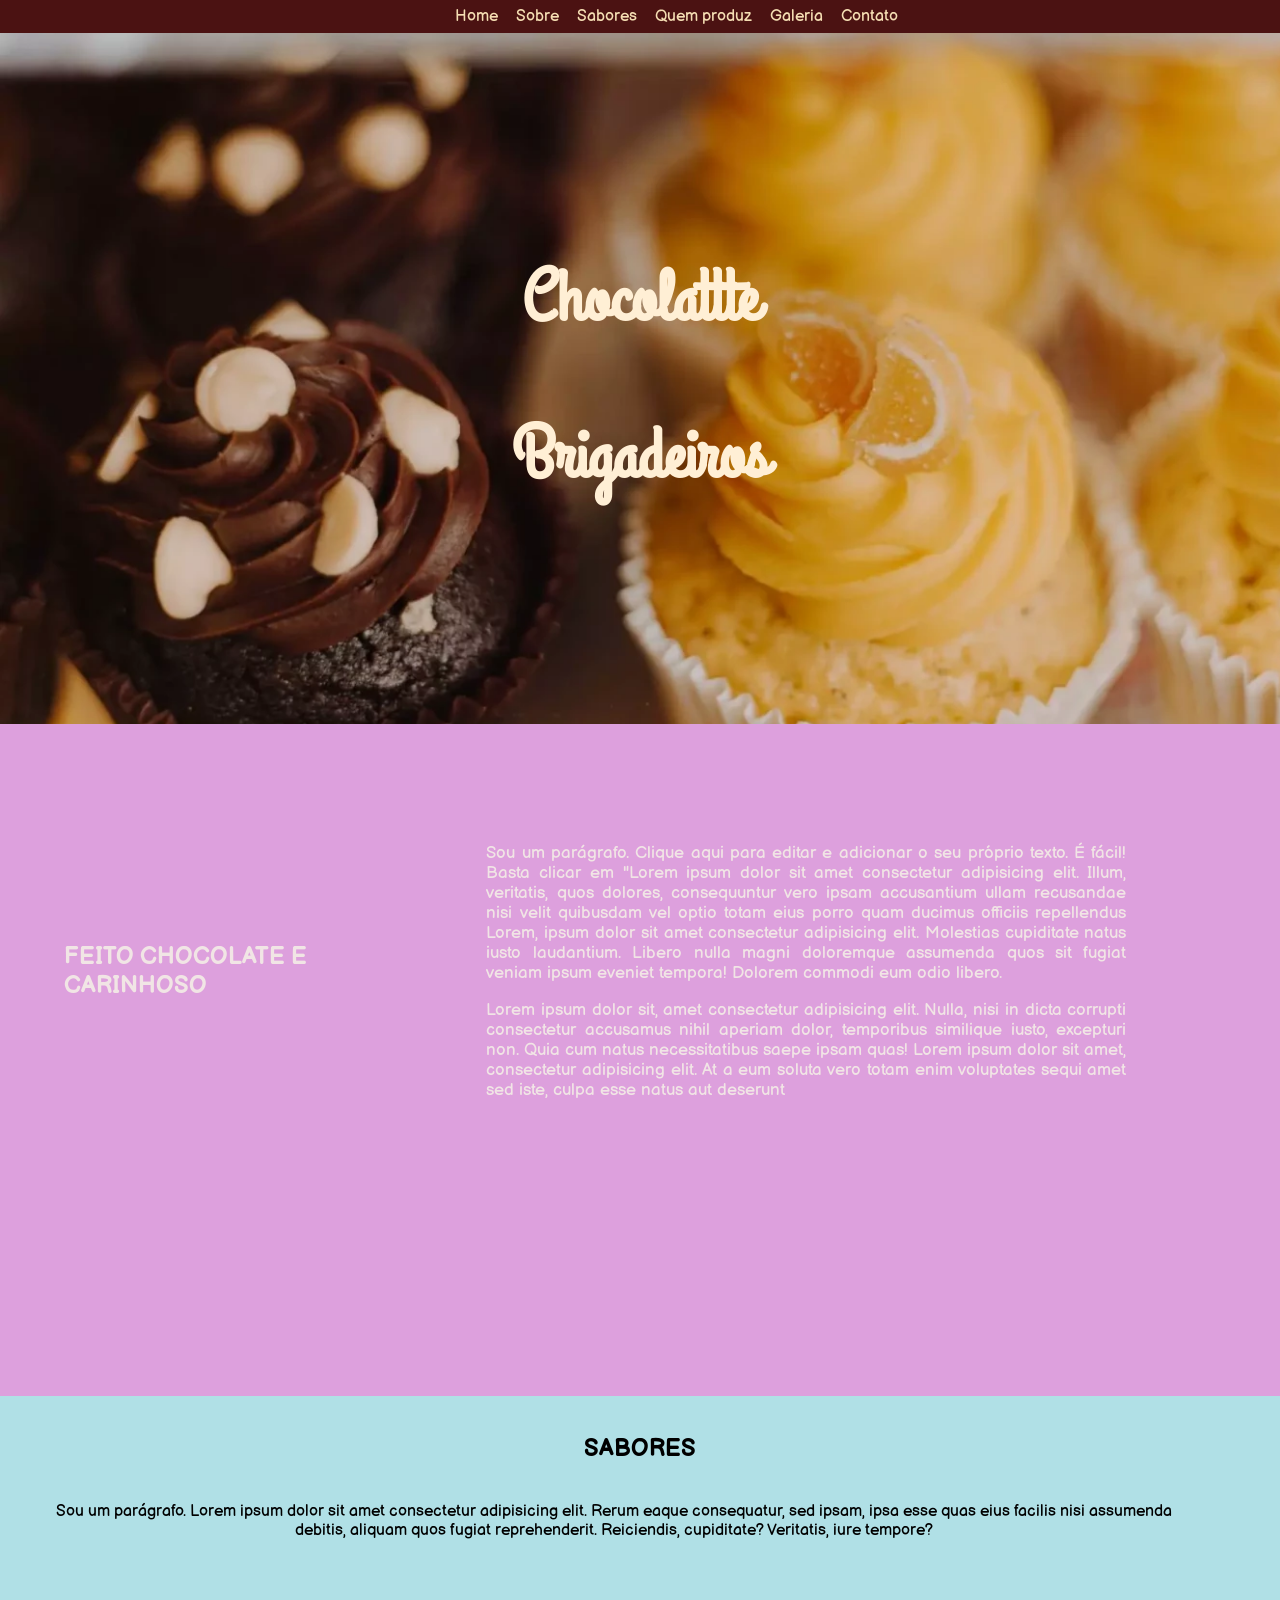
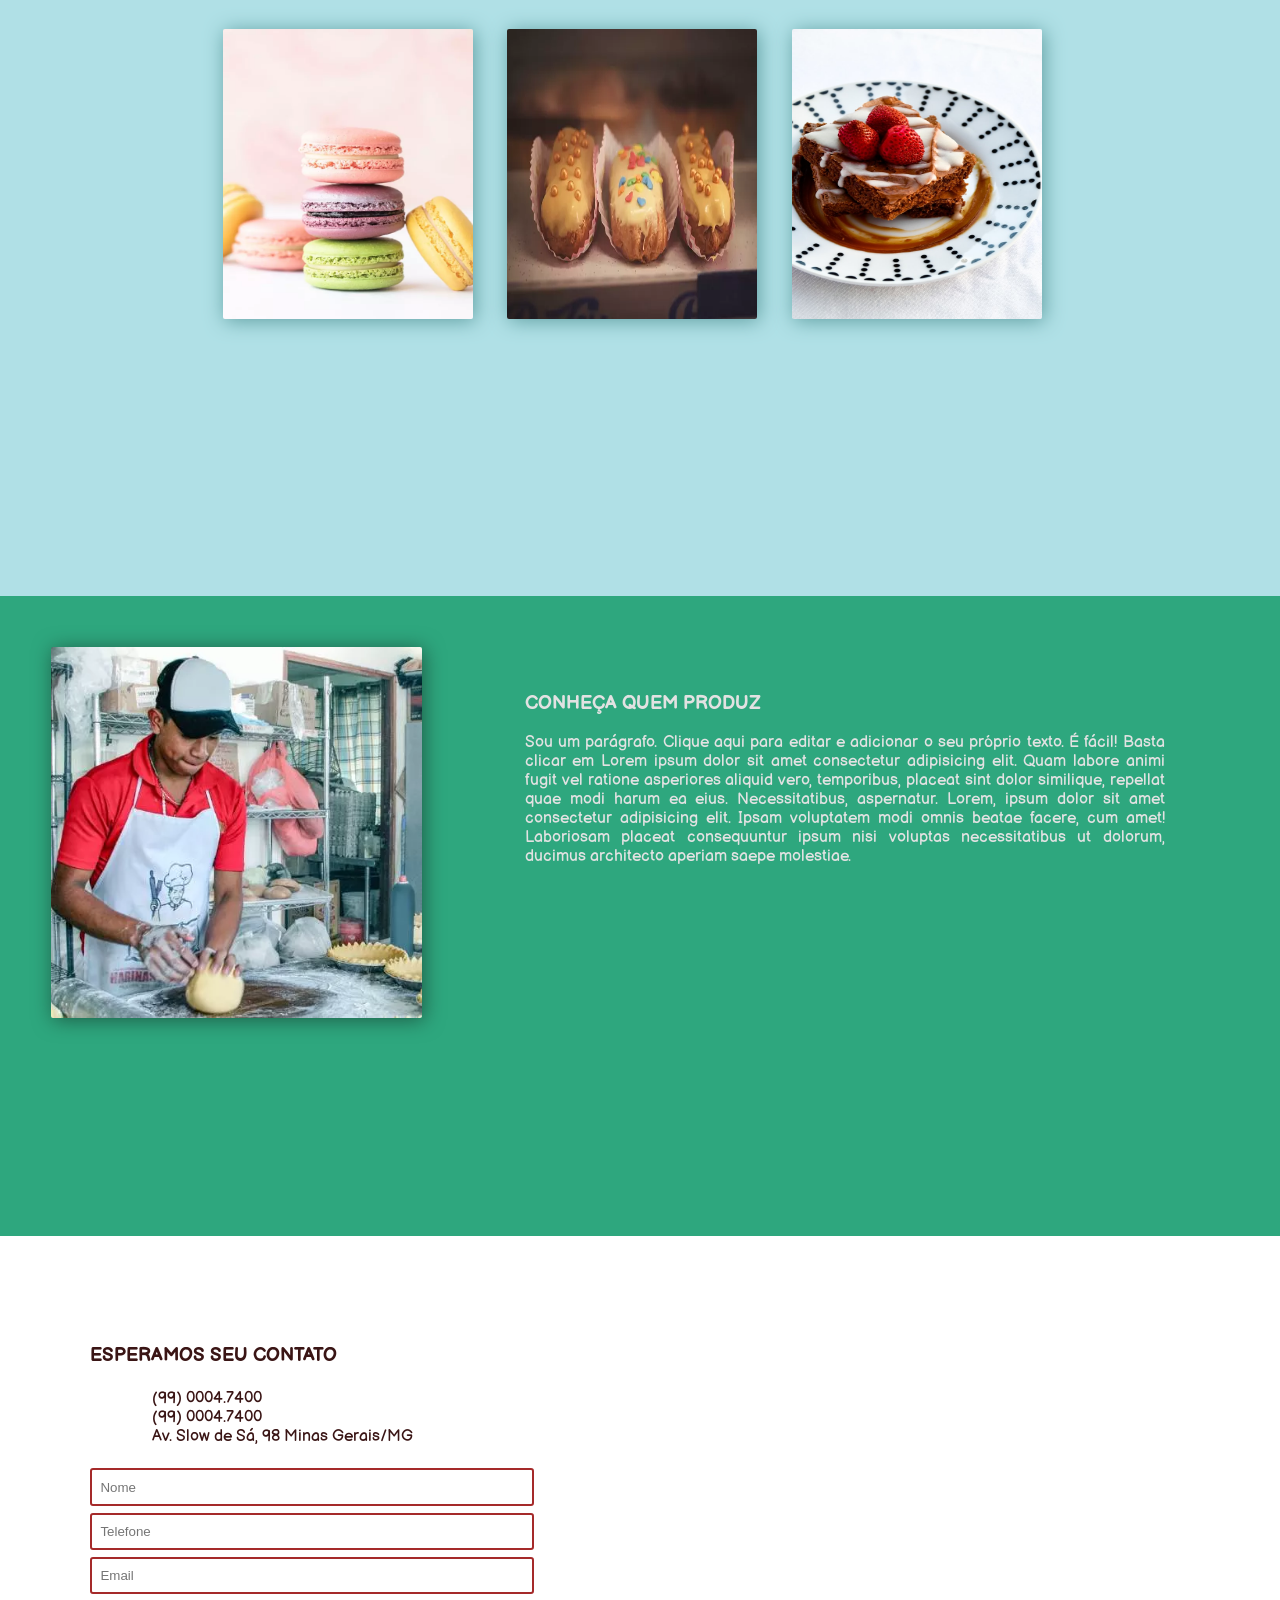
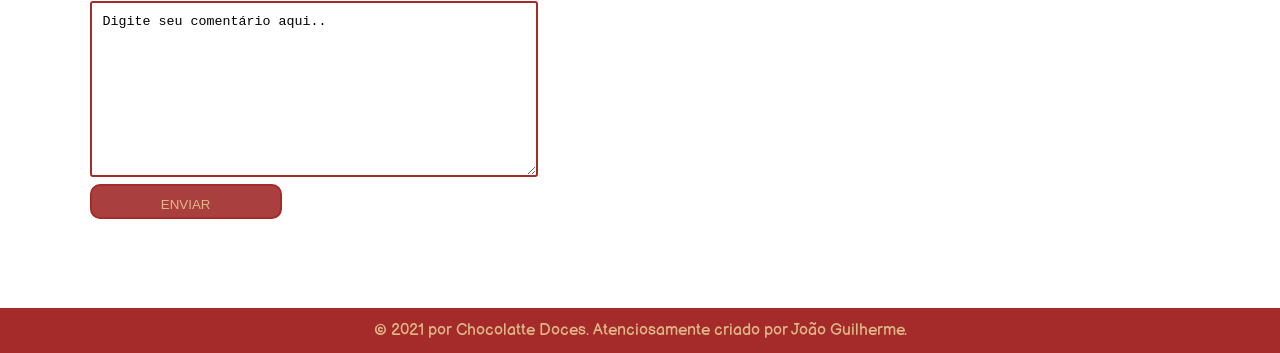
==== commit e0a5df16: "Change of the Links" ====
--- a/index.html
+++ b/index.html
@@ -137,7 +137,7 @@
     <!-- -------------------Rodapé--------------------- -->
     <footer>
         © 2021 por Chocolatte Doces.
-        Atenciosamente criado por
+        Atenciosamente criado por João Guilherme.
     </footer>
 </body>
 
